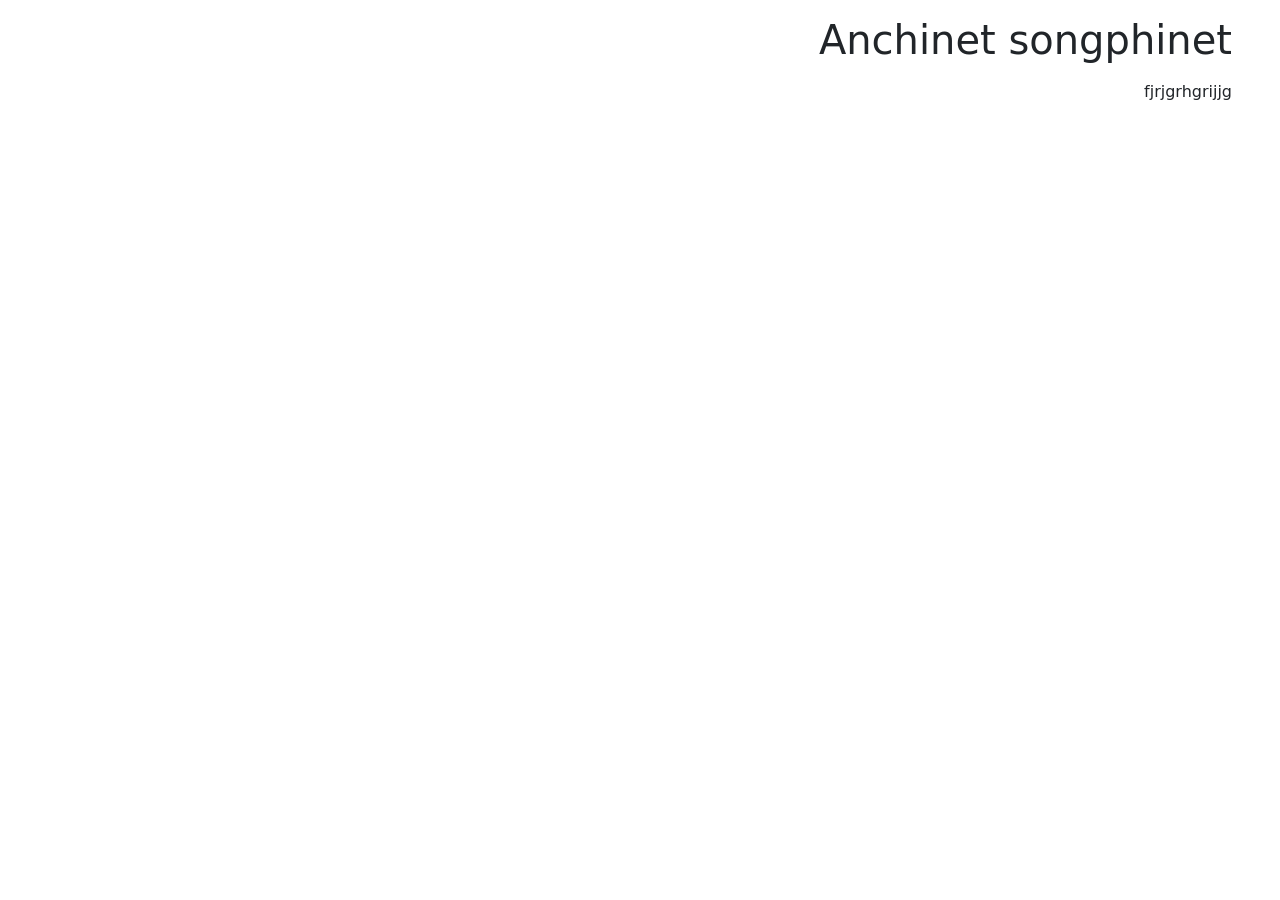
==== index.html @ 912bea19 "web 2" ====
<!doctype html>
<html lang="en">

<head>
    <!-- Required meta tags -->
    <meta charset="utf-8">
    <meta name="viewport" content="width=device-width, initial-scale=1">

    <!-- Bootstrap CSS -->
    <link href="https://cdn.jsdelivr.net/npm/bootstrap@5.0.2/dist/css/bootstrap.min.css" rel="stylesheet"
        integrity="sha384-EVSTQN3/azprG1Anm3QDgpJLIm9Nao0Yz1ztcQTwFspd3yD65VohhpuuCOmLASjC" crossorigin="anonymous">

    <title>Hello, world!</title>
</head>

<body>
    <div class="pe-5">
        <div class="mt-3 text-end">
            <h1>Anchinet songphinet</h1>
        </div>
        <p class="mt-3 text-end"> fjrjgrhgrijjg</p>
    </div>
    <!-- Optional JavaScript; choose one of the two! -->

    <!-- Option 1: Bootstrap Bundle with Popper -->
    <script src="https://cdn.jsdelivr.net/npm/bootstrap@5.0.2/dist/js/bootstrap.bundle.min.js"
        integrity="sha384-MrcW6ZMFYlzcLA8Nl+NtUVF0sA7MsXsP1UyJoMp4YLEuNSfAP+JcXn/tWtIaxVXM"
        crossorigin="anonymous"></script>

    <!-- Option 2: Separate Popper and Bootstrap JS -->
    <!--
    <script src="https://cdn.jsdelivr.net/npm/@popperjs/core@2.9.2/dist/umd/popper.min.js" integrity="sha384-IQsoLXl5PILFhosVNubq5LC7Qb9DXgDA9i+tQ8Zj3iwWAwPtgFTxbJ8NT4GN1R8p" crossorigin="anonymous"></script>
    <script src="https://cdn.jsdelivr.net/npm/bootstrap@5.0.2/dist/js/bootstrap.min.js" integrity="sha384-cVKIPhGWiC2Al4u+LWgxfKTRIcfu0JTxR+EQDz/bgldoEyl4H0zUF0QKbrJ0EcQF" crossorigin="anonymous"></script>
    -->
</body>

</html>
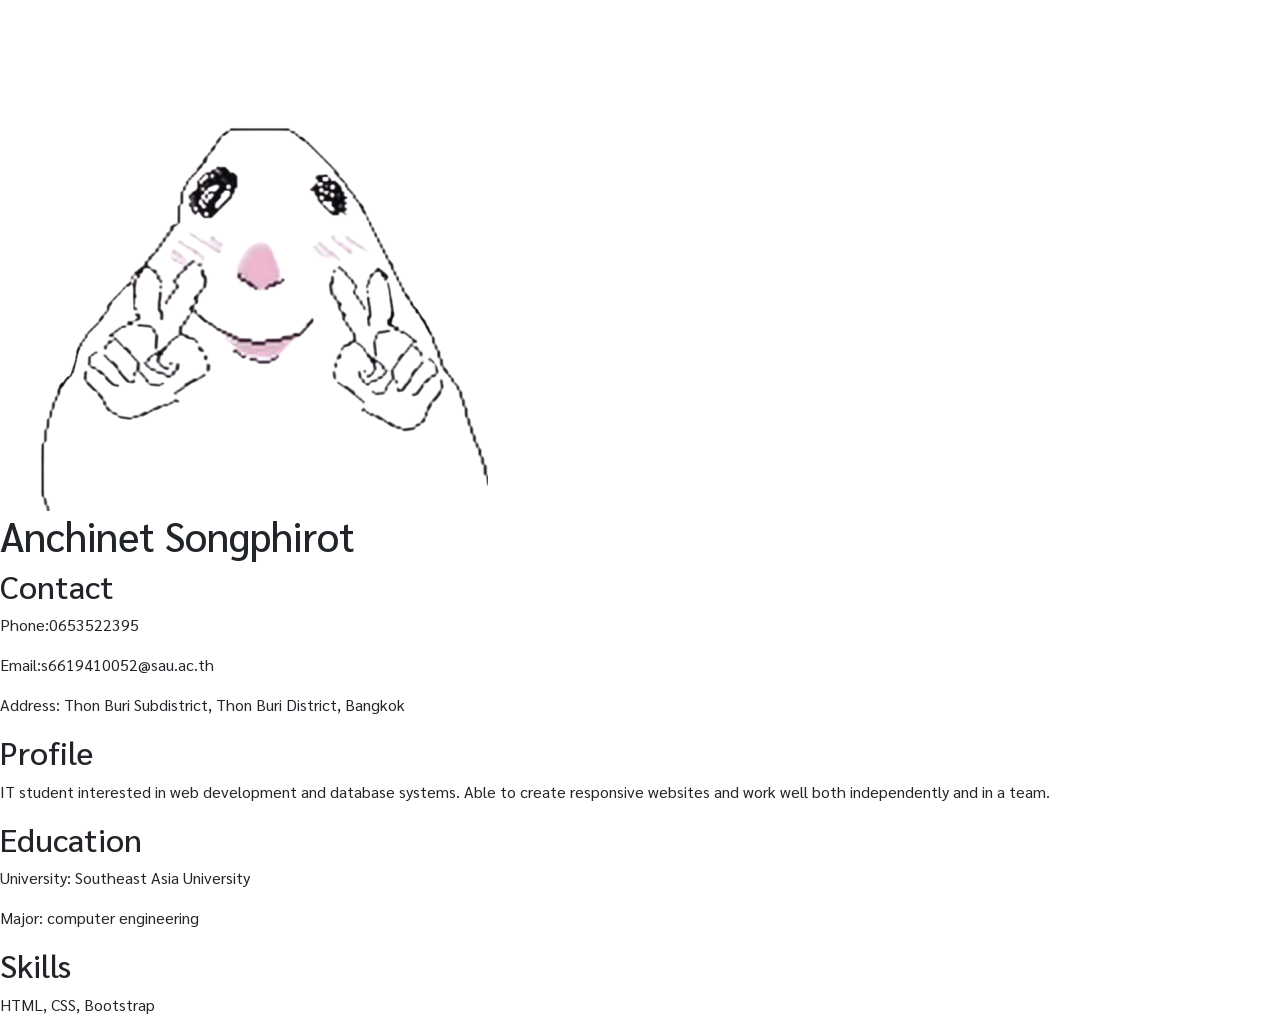
==== commit 4b5cd1b2: "test" ====
--- a/index.html
+++ b/index.html
@@ -2,36 +2,54 @@
 <html lang="en">
 
 <head>
-    <!-- Required meta tags -->
-    <meta charset="utf-8">
-    <meta name="viewport" content="width=device-width, initial-scale=1">
+  <link href="https://fonts.googleapis.com/css2?family=Sarabun:wght@300;400;600;700&display=swap" rel="stylesheet">
+  <link href="https://cdn.jsdelivr.net/npm/bootstrap@5.3.8/dist/css/bootstrap.min.css" rel="stylesheet"
+    integrity="sha384-sRIl4kxILFvY47J16cr9ZwB07vP4J8+LH7qKQnuqkuIAvNWLzeN8tE5YBujZqJLB" crossorigin="anonymous">
+</head>
+<style>
+  body {
+    font-family: 'Sarabun', sans-serif;
+  }
+</style>
 
-    <!-- Bootstrap CSS -->
-    <link href="https://cdn.jsdelivr.net/npm/bootstrap@5.0.2/dist/css/bootstrap.min.css" rel="stylesheet"
-        integrity="sha384-EVSTQN3/azprG1Anm3QDgpJLIm9Nao0Yz1ztcQTwFspd3yD65VohhpuuCOmLASjC" crossorigin="anonymous">
+<div class="container-fluid p-0">
 
-    <title>Hello, world!</title>
-</head>
+  <div class="row g-0">
 
-<body>
-    <div class="pe-5">
-        <div class="mt-3 text-end">
-            <h1>Anchinet songphinet</h1>
-        </div>
-        <p class="mt-3 text-end"> fjrjgrhgrijjg</p>
+    <!-- ฝั่งซ้าย -->
+    <div class="col-12 col-md-6 left-center">
+
+      <img src="images/1.png">
     </div>
-    <!-- Optional JavaScript; choose one of the two! -->
 
-    <!-- Option 1: Bootstrap Bundle with Popper -->
-    <script src="https://cdn.jsdelivr.net/npm/bootstrap@5.0.2/dist/js/bootstrap.bundle.min.js"
-        integrity="sha384-MrcW6ZMFYlzcLA8Nl+NtUVF0sA7MsXsP1UyJoMp4YLEuNSfAP+JcXn/tWtIaxVXM"
-        crossorigin="anonymous"></script>
 
-    <!-- Option 2: Separate Popper and Bootstrap JS -->
-    <!--
-    <script src="https://cdn.jsdelivr.net/npm/@popperjs/core@2.9.2/dist/umd/popper.min.js" integrity="sha384-IQsoLXl5PILFhosVNubq5LC7Qb9DXgDA9i+tQ8Zj3iwWAwPtgFTxbJ8NT4GN1R8p" crossorigin="anonymous"></script>
-    <script src="https://cdn.jsdelivr.net/npm/bootstrap@5.0.2/dist/js/bootstrap.min.js" integrity="sha384-cVKIPhGWiC2Al4u+LWgxfKTRIcfu0JTxR+EQDz/bgldoEyl4H0zUF0QKbrJ0EcQF" crossorigin="anonymous"></script>
-    -->
-</body>
+
+    <h1>Anchinet Songphirot</h1>
+
+    <h2>Contact</h2>
+    <p>Phone:0653522395</p>
+    <p>Email:s6619410052@sau.ac.th</p>
+    <p>Address: Thon Buri Subdistrict, Thon Buri District, Bangkok</p>
+
+    <h2>Profile</h2>
+    <p>
+      IT student interested in web development and database systems.
+      Able to create responsive websites and work well both independently and in a team.
+
+    </p>
+
+    <h2>Education</h2>
+    <p>University: Southeast Asia University</p>
+    <p>Major: computer engineering</p>
+
+    <h2>Skills</h2>
+    <p>HTML, CSS, Bootstrap </p>
+
+
+  </div>
+
+</div>
+
+</div>
 
 </html>
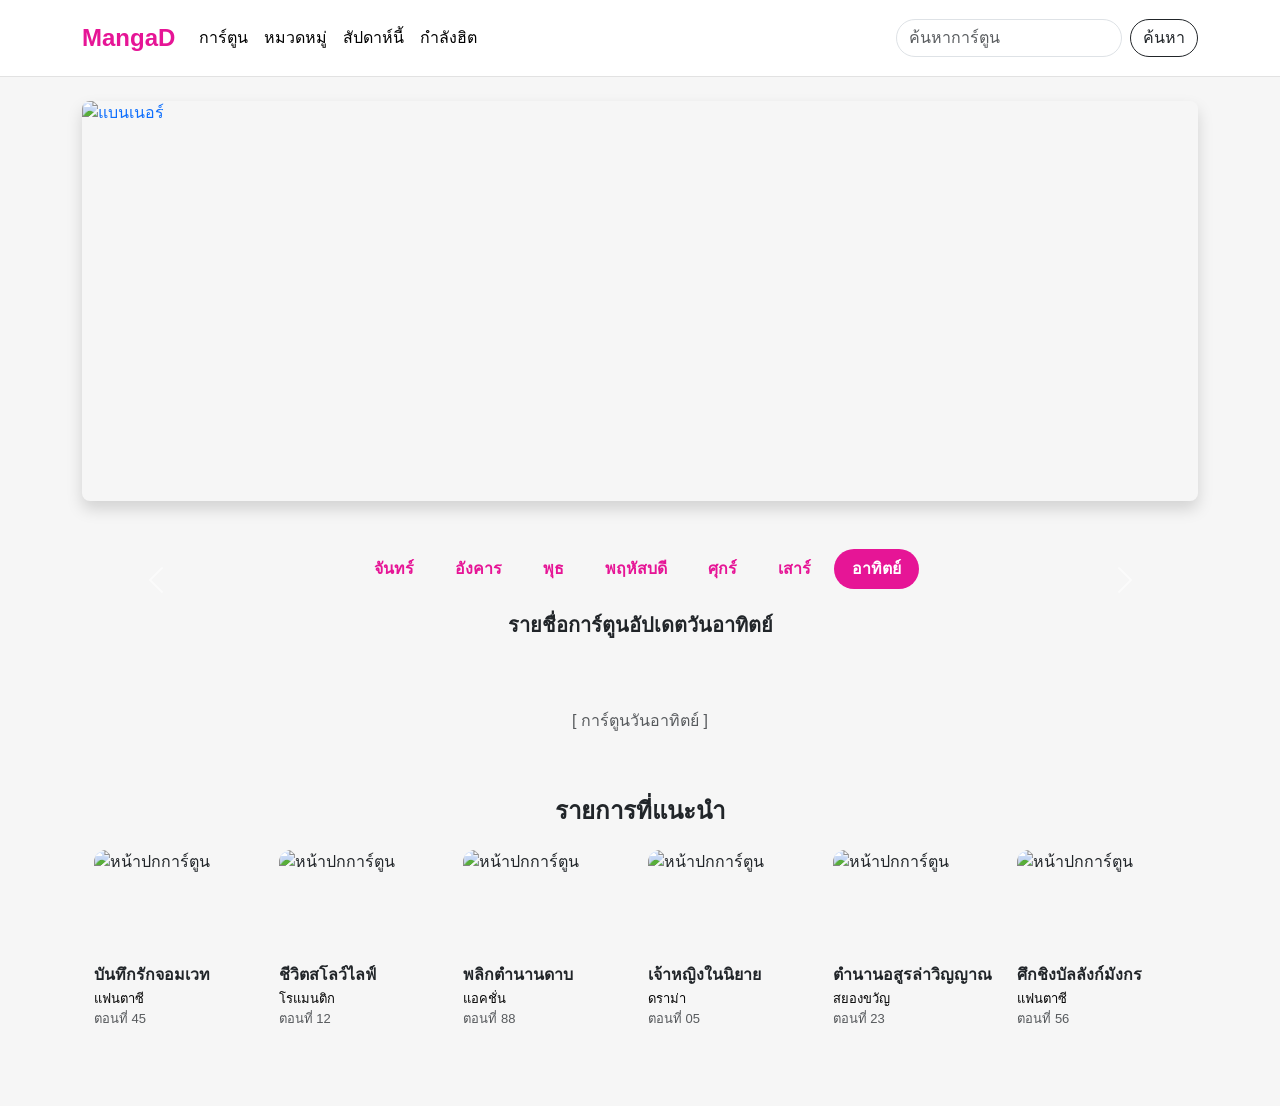
==== commit 9a6f9053: "wedtoon" ====
--- a/index.html
+++ b/index.html
@@ -1,55 +1,320 @@
-<!doctype html>
-<html lang="en">
+<!DOCTYPE html>
+<html lang="th">
 
 <head>
-  <link href="https://fonts.googleapis.com/css2?family=Sarabun:wght@300;400;600;700&display=swap" rel="stylesheet">
-  <link href="https://cdn.jsdelivr.net/npm/bootstrap@5.3.8/dist/css/bootstrap.min.css" rel="stylesheet"
-    integrity="sha384-sRIl4kxILFvY47J16cr9ZwB07vP4J8+LH7qKQnuqkuIAvNWLzeN8tE5YBujZqJLB" crossorigin="anonymous">
+    <meta charset="UTF-8">
+    <meta name="viewport" content="width=device-width, initial-scale=1.0">
+    <title>MangaWebD</title>
+    <link href="https://cdn.jsdelivr.net/npm/bootstrap@5.3.3/dist/css/bootstrap.min.css" rel="stylesheet">
+    <style>
+        /* สไตล์กำหนดเองเพิ่มเติมเพื่อให้เป็น Webtoon */
+
+        body {
+            font-family: 'Poppins', sans-serif;
+            /* ใช้ฟอนต์ที่ดูทันสมัย */
+            background-color: #f6f6f6;
+        }
+
+        /* Navbar */
+        .navbar-webtoon {
+            background-color: #fff;
+            border-bottom: 1px solid #e2e2e2;
+            padding-top: 15px;
+            padding-bottom: 15px;
+        }
+
+        .navbar-webtoon .navbar-brand {
+            font-size: 24px;
+            font-weight: 800;
+            color: #e61596;
+            /* สีสัญลักษณ์ Webtoon */
+        }
+
+        .navbar-webtoon .nav-link {
+            font-weight: 500;
+            color: #000000;
+        }
+
+        /* แบนเนอร์แนะนำ */
+        .hero-carousel .carousel-item img {
+            height: 400px;
+            /* ปรับความสูงแบนเนอร์ */
+            object-fit: cover;
+        }
+
+        .hero-carousel .carousel-caption {
+            background-color: rgba(0, 0, 0, 0.6);
+            border-radius: 10px;
+            padding: 20px;
+            bottom: 30px;
+        }
+
+        /* กล่องการ์ตูน (Card) */
+        .comic-card-wt {
+            border: none;
+            background-color: transparent;
+            margin-bottom: 20px;
+        }
+
+        .comic-card-wt .card-img-top {
+            border-radius: 12px;
+            height: auto;
+            aspect-ratio: 16/10;
+            /* สัดส่วนรูปที่แคบลง */
+            object-fit: cover;
+            transition: transform 0.3s ease;
+        }
+
+        .comic-card-wt:hover .card-img-top {
+            transform: translateY(-5px);
+            /* เลื่อนขึ้นเล็กน้อยตอนชี้ */
+        }
+
+        .comic-card-wt .card-body {
+            padding: 10px 0;
+        }
+
+        .comic-card-wt .card-title {
+            font-size: 16px;
+            font-weight: 600;
+            margin-bottom: 5px;
+            white-space: nowrap;
+            /* จำกัดชื่อไม่ให้ขึ้นบรรทัดใหม่ */
+            overflow: hidden;
+            text-overflow: ellipsis;
+        }
+
+        .comic-card-wt .card-text {
+            font-size: 13px;
+            color: #030303;
+            margin-bottom: 0;
+        }
+
+        /* แท็บหมวดหมู่/วัน */
+        .category-tab .nav-link {
+            font-weight: 600;
+            color: #e61596;
+            border-radius: 30px;
+            padding: 8px 18px;
+            margin-right: 5px;
+        }
+
+        .category-tab .nav-link.active {
+            background-color: #e61596;
+            color: #fff;
+        }
+    </style>
 </head>
-<style>
-  body {
-    font-family: 'Sarabun', sans-serif;
-  }
-</style>
-
-<div class="container-fluid p-0">
-
-  <div class="row g-0">
-
-    <!-- ฝั่งซ้าย -->
-    <div class="col-12 col-md-6 left-center">
-
-      <img src="images/1.png">
+
+<body>
+
+    <nav class="navbar navbar-expand-lg navbar-webtoon sticky-top">
+        <div class="container">
+            <a class="navbar-brand" href="#">MangaD</a>
+            <button class="navbar-toggler" type="button" data-bs-toggle="collapse" data-bs-target="#navbarNavWT">
+                <span class="navbar-toggler-icon"></span>
+            </button>
+            <div class="collapse navbar-collapse" id="navbarNavWT">
+                <ul class="navbar-nav me-auto">
+                    <li class="nav-item"><a class="nav-link" href="#">การ์ตูน</a></li>
+                    <li class="nav-item"><a class="nav-link" href="#">หมวดหมู่</a></li>
+                    <li class="nav-item"><a class="nav-link active" href="#">สัปดาห์นี้</a></li>
+                    <li class="nav-item"><a class="nav-link" href="#">กำลังฮิต</a></li>
+                </ul>
+                <form class="d-flex" role="search">
+                    <input class="form-control me-2 rounded-pill" type="search" placeholder="ค้นหาการ์ตูน">
+                    <button class="btn btn-outline-dark rounded-pill" type="submit">ค้นหา</button>
+                </form>
+            </div>
+        </div>
+    </nav>
+
+    <a href="page.html" class="text-decoration-none ">
+        <div id="heroCarouselWT" class="carousel slide hero-carousel container mt-4" data-bs-ride="carousel">
+            <div class="carousel-inner rounded-3 shadow">
+                <div class="carousel-item active">
+                    <img src="https://i.pinimg.com/1200x/a2/14/3b/a2143b1c45593137cb58bff43a9ac04b.jpg"
+                        class="d-block w-100" alt="แบนเนอร์">
+                </div>
+    </a>
+
+    <a href="page.html" class="text-decoration-none ">
+        <div class="carousel-item">
+            <img src="https://i.pinimg.com/736x/42/14/00/4214008753d2a14750a791cadb050448.jpg" class="d-block w-100"
+                alt="แบนเนอร์">
+
+        </div>
+    </a>
+
     </div>
-
-
-
-    <h1>Anchinet Songphirot</h1>
-
-    <h2>Contact</h2>
-    <p>Phone:0653522395</p>
-    <p>Email:s6619410052@sau.ac.th</p>
-    <p>Address: Thon Buri Subdistrict, Thon Buri District, Bangkok</p>
-
-    <h2>Profile</h2>
-    <p>
-      IT student interested in web development and database systems.
-      Able to create responsive websites and work well both independently and in a team.
-
-    </p>
-
-    <h2>Education</h2>
-    <p>University: Southeast Asia University</p>
-    <p>Major: computer engineering</p>
-
-    <h2>Skills</h2>
-    <p>HTML, CSS, Bootstrap </p>
-
-
-  </div>
-
-</div>
-
-</div>
+    <button class="carousel-control-prev" type="button" data-bs-target="#heroCarouselWT" data-bs-slide="prev">
+        <span class="carousel-control-prev-icon" aria-hidden="true"></span>
+        <span class="visually-hidden">Previous</span>
+    </button>
+    <button class="carousel-control-next" type="button" data-bs-target="#heroCarouselWT" data-bs-slide="next">
+        <span class="carousel-control-next-icon" aria-hidden="true"></span>
+        <span class="visually-hidden">Next</span>
+    </button>
+    </a>
+
+    <main class="container mt-5 mb-5">
+
+        <ul class="nav nav-pills category-tab mb-4 justify-content-center" id="dayTabs" role="tablist">
+
+            <li class="nav-item" role="presentation">
+                <a class="nav-link" id="mon-tab" data-bs-toggle="pill" href="#mon" role="tab">จันทร์</a>
+            </li>
+            <li class="nav-item" role="presentation">
+                <a class="nav-link" id="tue-tab" data-bs-toggle="pill" href="#tue" role="tab">อังคาร</a>
+            </li>
+            <li class="nav-item" role="presentation">
+                <a class="nav-link" id="wed-tab" data-bs-toggle="pill" href="#wed" role="tab">พุธ</a>
+            </li>
+            <li class="nav-item" role="presentation">
+                <a class="nav-link" id="thu-tab" data-bs-toggle="pill" href="#thu" role="tab">พฤหัสบดี</a>
+            </li>
+            <li class="nav-item" role="presentation">
+                <a class="nav-link" id="fri-tab" data-bs-toggle="pill" href="#fri" role="tab">ศุกร์</a>
+            </li>
+            <li class="nav-item" role="presentation">
+                <a class="nav-link" id="sat-tab" data-bs-toggle="pill" href="#sat" role="tab">เสาร์</a>
+            </li>
+            <li class="nav-item" role="presentation">
+                <a class="nav-link active" id="sun-tab" data-bs-toggle="pill" href="#sun" role="tab">อาทิตย์</a>
+            </li>
+        </ul>
+
+        <div class="tab-content mt-4" id="dayTabsContent">
+
+            <div class="tab-pane fade show active" id="sun" role="tabpanel" aria-labelledby="sun-tab">
+                <h3 class="fw-bold mb-4 fs-5 text-center">รายชื่อการ์ตูนอัปเดตวันอาทิตย์</h3>
+                <p class="text-center text-muted py-5">[ การ์ตูนวันอาทิตย์ ]</p>
+            </div>
+
+            <div class="tab-pane fade" id="mon" role="tabpanel" aria-labelledby="mon-tab">
+                <h3 class="fw-bold mb-4 fs-5 text-center">รายชื่อการ์ตูนอัปเดตวันจันทร์</h3>
+                <p class="text-center text-muted py-5">[ การ์ตูนวันจันทร์ ]</p>
+            </div>
+
+            <div class="tab-pane fade" id="tue" role="tabpanel" aria-labelledby="tue-tab">
+                <h3 class="fw-bold mb-4 fs-5 text-center">รายชื่อการ์ตูนอัปเดตวันอังคาร</h3>
+                <p class="text-center text-muted py-5">[ การ์ตูนวันอังคาร ]</p>
+            </div>
+
+            <div class="tab-pane fade" id="wed" role="tabpanel" aria-labelledby="wed-tab">
+                <h3 class="fw-bold mb-4 fs-5 text-center">รายชื่อการ์ตูนอัปเดตวันพุธ</h3>
+                <p class="text-center text-muted py-5">[ การ์ตูนวันพุธ ]</p>
+            </div>
+
+            <div class="tab-pane fade" id="thu" role="tabpanel" aria-labelledby="thu-tab">
+                <h3 class="fw-bold mb-4 fs-5 text-center">รายชื่อการ์ตูนอัปเดตวันพฤหัสบดี</h3>
+                <p class="text-center text-muted py-5">[ การ์ตูนวันพฤหัสบดี ]</p>
+            </div>
+
+            <div class="tab-pane fade" id="fri" role="tabpanel" aria-labelledby="fri-tab">
+                <h3 class="fw-bold mb-4 fs-5 text-center">รายชื่อการ์ตูนอัปเดตวันศุกร์</h3>
+                <p class="text-center text-muted py-5">[ การ์ตูนวันศุกร์ ]</p>
+            </div>
+
+            <div class="tab-pane fade" id="sat" role="tabpanel" aria-labelledby="sat-tab">
+                <h3 class="fw-bold mb-4 fs-5 text-center">รายชื่อการ์ตูนอัปเดตวันเสาร์</h3>
+                <p class="text-center text-muted py-5">[ การ์ตูนวันเสาร์ ]</p>
+            </div>
+
+        </div>
+
+        <h2 class="fw-bold mb-4 fs-4 text-center">รายการที่แนะนำ</h2>
+
+
+        <div class="row row-cols-2 row-cols-md-4 row-cols-lg-5 row-cols-xl-6 g-3">
+
+            <div class="col">
+                <a href="page.html" class="text-decoration-none ">
+                    <div class="card h-100 comic-card-wt">
+                        <img src="https://i.pinimg.com/webp87/736x/2c/78/65/2c7865a5c6a3035297d1850a4078a395.webp"
+                            class="card-img-top" alt="หน้าปกการ์ตูน">
+                        <div class="card-body">
+                            <h5 class="card-title">บันทึกรักจอมเวท</h5>
+                            <p class="card-text">แฟนตาซี</p>
+                            <p class="card-text text-muted small">ตอนที่ 45</p>
+                        </div>
+                    </div>
+                </a>
+            </div>
+
+            <div class="col">
+                <a href="page.html" class="text-decoration-none ">
+                    <div class="card h-100 comic-card-wt">
+                        <img src="https://i.pinimg.com/736x/68/bb/80/68bb80f2b1e7aa6847190e1ee3ae9d81.jpg"
+                            class="card-img-top" alt="หน้าปกการ์ตูน">
+                        <div class="card-body">
+                            <h5 class="card-title">ชีวิตสโลว์ไลฟ์</h5>
+                            <p class="card-text">โรแมนติก</p>
+                            <p class="card-text text-muted small">ตอนที่ 12</p>
+                        </div>
+                    </div>
+                </a>
+            </div>
+
+            <div class="col">
+                <a href="page.html" class="text-decoration-none ">
+                    <div class="card h-100 comic-card-wt">
+                        <img src="https://i.pinimg.com/webp87/736x/8e/52/16/8e52169acdf3296e7a3926d70fdc9580.webp"
+                            class="card-img-top" alt="หน้าปกการ์ตูน">
+                        <div class="card-body">
+                            <h5 class="card-title">พลิกตำนานดาบ</h5>
+                            <p class="card-text">แอคชั่น</p>
+                            <p class="card-text text-muted small">ตอนที่ 88</p>
+                        </div>
+                    </div>
+                </a>
+            </div>
+
+            <div class="col">
+                <a href="page.html" class="text-decoration-none ">
+                    <div class="card h-100 comic-card-wt">
+                        <img src="https://i.pinimg.com/736x/31/0c/fd/310cfda8765305f5f788300adf391e32.jpg"
+                            class="card-img-top" alt="หน้าปกการ์ตูน">
+                        <div class="card-body">
+                            <h5 class="card-title">เจ้าหญิงในนิยาย</h5>
+                            <p class="card-text">ดราม่า</p>
+                            <p class="card-text text-muted small">ตอนที่ 05</p>
+                        </div>
+                    </div>
+                </a>
+            </div>
+
+            <div class="col">
+                <a href="page.html" class="text-decoration-none">
+                    <div class="card h-100 comic-card-wt">
+                        <img src="https://i.pinimg.com/736x/0c/c2/9c/0cc29c40eb3f7ca2b664ae5c575d6142.jpg"
+                            class="card-img-top" alt="หน้าปกการ์ตูน">
+                        <div class="card-body">
+                            <h5 class="card-title">ตำนานอสูรล่าวิญญาณ</h5>
+                            <p class="card-text">สยองขวัญ</p>
+                            <p class="card-text text-muted small">ตอนที่ 23</p>
+                        </div>
+                    </div>
+                </a>
+            </div>
+            <div class="col">
+                <a href="page.html" class="text-decoration-none ">
+                    <div class="card h-100 comic-card-wt">
+                        <img src="https://i.pinimg.com/webp87/736x/47/bb/66/47bb66c975b73219436b41ffb9992c9a.webp"
+                            class="card-img-top" alt="หน้าปกการ์ตูน">
+                        <div class="card-body">
+                            <h5 class="card-title">ศึกชิงบัลลังก์มังกร</h5>
+                            <p class="card-text">แฟนตาซี</p>
+                            <p class="card-text text-muted small">ตอนที่ 56</p>
+                        </div>
+                    </div>
+                </a>
+            </div>
+
+        </div>
+    </main>
+
+    <script src="https://cdn.jsdelivr.net/npm/bootstrap@5.3.3/dist/js/bootstrap.bundle.min.js"></script>
+</body>
 
 </html>
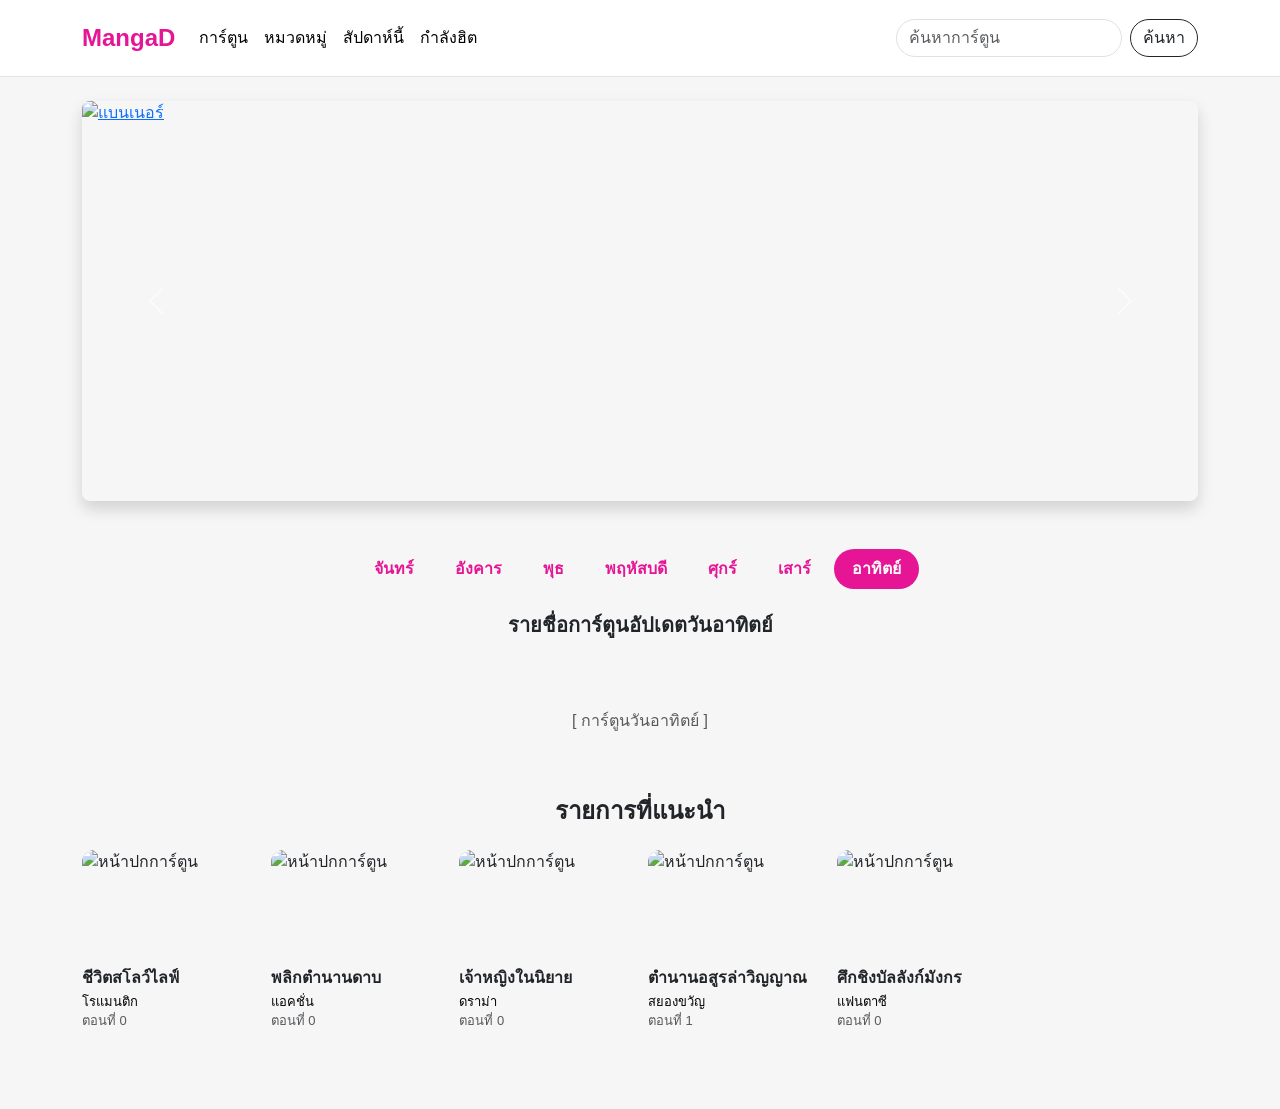
==== commit b1ec8c16: "wedtoon" ====
--- a/index.html
+++ b/index.html
@@ -129,33 +129,30 @@
         </div>
     </nav>
 
-    <a href="page.html" class="text-decoration-none ">
-        <div id="heroCarouselWT" class="carousel slide hero-carousel container mt-4" data-bs-ride="carousel">
-            <div class="carousel-inner rounded-3 shadow">
-                <div class="carousel-item active">
+    <div id="heroCarouselWT" class="carousel slide hero-carousel container mt-4" data-bs-ride="carousel">
+        <div class="carousel-inner rounded-3 shadow">
+            <div class="carousel-item active">
+                <a href="page.html">
                     <img src="https://i.pinimg.com/1200x/a2/14/3b/a2143b1c45593137cb58bff43a9ac04b.jpg"
                         class="d-block w-100" alt="แบนเนอร์">
-                </div>
-    </a>
-
-    <a href="page.html" class="text-decoration-none ">
-        <div class="carousel-item">
-            <img src="https://i.pinimg.com/736x/42/14/00/4214008753d2a14750a791cadb050448.jpg" class="d-block w-100"
-                alt="แบนเนอร์">
-
+                </a>
+            </div>
+            <div class="carousel-item">
+                <a href="page.html">
+                    <img src="https://i.pinimg.com/736x/42/14/00/4214008753d2a14750a791cadb050448.jpg"
+                        class="d-block w-100" alt="แบนเนอร์">
+                </a>
+            </div>
         </div>
-    </a>
-
+        <button class="carousel-control-prev" type="button" data-bs-target="#heroCarouselWT" data-bs-slide="prev">
+            <span class="carousel-control-prev-icon"></span>
+            <span class="visually-hidden">Previous</span>
+        </button>
+        <button class="carousel-control-next" type="button" data-bs-target="#heroCarouselWT" data-bs-slide="next">
+            <span class="carousel-control-next-icon"></span>
+            <span class="visually-hidden">Next</span>
+        </button>
     </div>
-    <button class="carousel-control-prev" type="button" data-bs-target="#heroCarouselWT" data-bs-slide="prev">
-        <span class="carousel-control-prev-icon" aria-hidden="true"></span>
-        <span class="visually-hidden">Previous</span>
-    </button>
-    <button class="carousel-control-next" type="button" data-bs-target="#heroCarouselWT" data-bs-slide="next">
-        <span class="carousel-control-next-icon" aria-hidden="true"></span>
-        <span class="visually-hidden">Next</span>
-    </button>
-    </a>
 
     <main class="container mt-5 mb-5">
 
@@ -228,19 +225,7 @@
 
         <div class="row row-cols-2 row-cols-md-4 row-cols-lg-5 row-cols-xl-6 g-3">
 
-            <div class="col">
-                <a href="page.html" class="text-decoration-none ">
-                    <div class="card h-100 comic-card-wt">
-                        <img src="https://i.pinimg.com/webp87/736x/2c/78/65/2c7865a5c6a3035297d1850a4078a395.webp"
-                            class="card-img-top" alt="หน้าปกการ์ตูน">
-                        <div class="card-body">
-                            <h5 class="card-title">บันทึกรักจอมเวท</h5>
-                            <p class="card-text">แฟนตาซี</p>
-                            <p class="card-text text-muted small">ตอนที่ 45</p>
-                        </div>
-                    </div>
-                </a>
-            </div>
+
 
             <div class="col">
                 <a href="page.html" class="text-decoration-none ">
@@ -250,7 +235,7 @@
                         <div class="card-body">
                             <h5 class="card-title">ชีวิตสโลว์ไลฟ์</h5>
                             <p class="card-text">โรแมนติก</p>
-                            <p class="card-text text-muted small">ตอนที่ 12</p>
+                            <p class="card-text text-muted small">ตอนที่ 0</p>
                         </div>
                     </div>
                 </a>
@@ -264,7 +249,7 @@
                         <div class="card-body">
                             <h5 class="card-title">พลิกตำนานดาบ</h5>
                             <p class="card-text">แอคชั่น</p>
-                            <p class="card-text text-muted small">ตอนที่ 88</p>
+                            <p class="card-text text-muted small">ตอนที่ 0</p>
                         </div>
                     </div>
                 </a>
@@ -278,7 +263,7 @@
                         <div class="card-body">
                             <h5 class="card-title">เจ้าหญิงในนิยาย</h5>
                             <p class="card-text">ดราม่า</p>
-                            <p class="card-text text-muted small">ตอนที่ 05</p>
+                            <p class="card-text text-muted small">ตอนที่ 0</p>
                         </div>
                     </div>
                 </a>
@@ -292,7 +277,7 @@
                         <div class="card-body">
                             <h5 class="card-title">ตำนานอสูรล่าวิญญาณ</h5>
                             <p class="card-text">สยองขวัญ</p>
-                            <p class="card-text text-muted small">ตอนที่ 23</p>
+                            <p class="card-text text-muted small">ตอนที่ 1</p>
                         </div>
                     </div>
                 </a>
@@ -305,7 +290,7 @@
                         <div class="card-body">
                             <h5 class="card-title">ศึกชิงบัลลังก์มังกร</h5>
                             <p class="card-text">แฟนตาซี</p>
-                            <p class="card-text text-muted small">ตอนที่ 56</p>
+                            <p class="card-text text-muted small">ตอนที่ 0</p>
                         </div>
                     </div>
                 </a>
